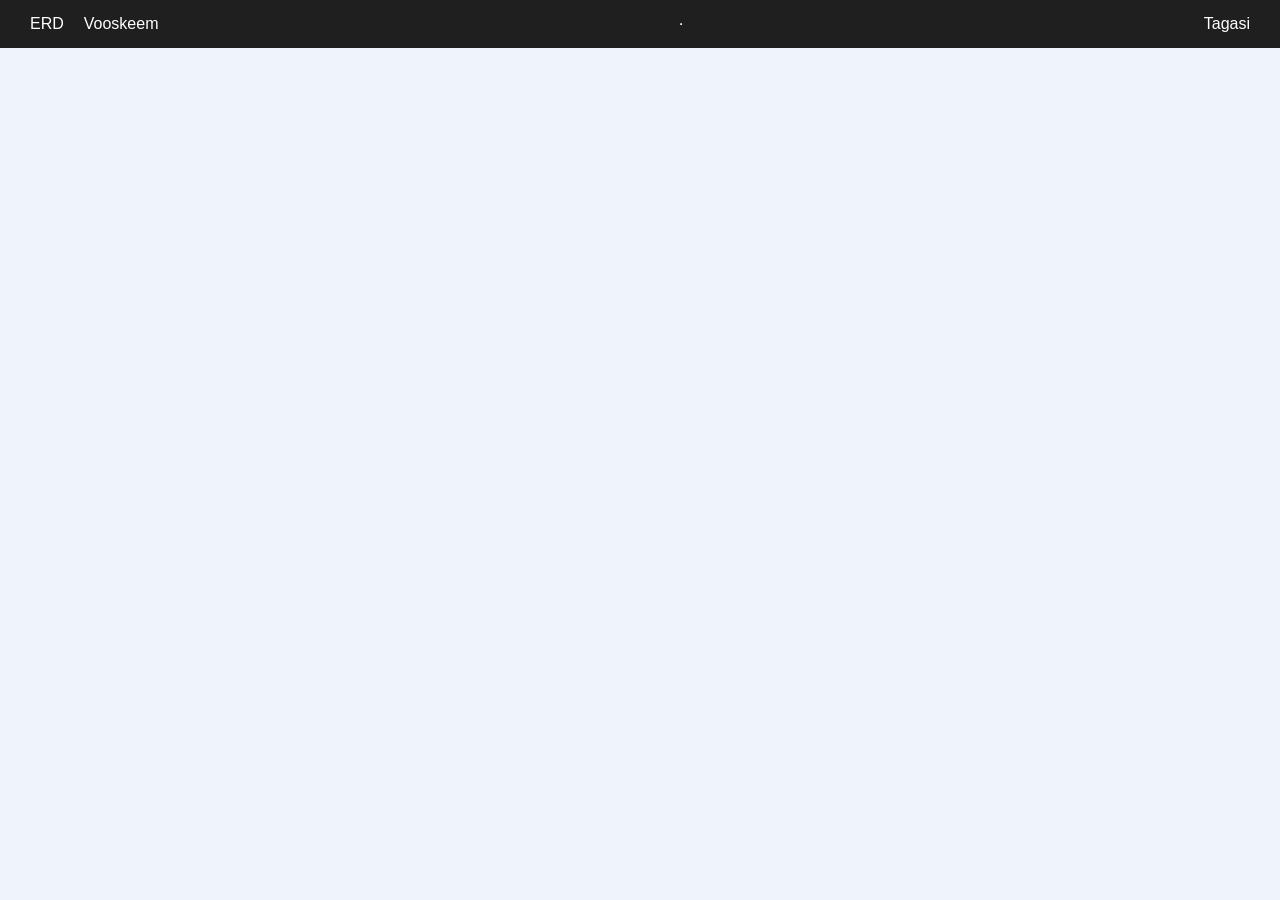
==== UML/index.html @ 885472aa "nav menu update and added files for UML" ====
<!DOCTYPE html>
<html lang="en">
<head>
    <meta charset="UTF-8">
    <meta name="viewport" content="width=device-width, initial-scale=1.0">
    <link rel="stylesheet" href="../static/styles/style.css">
    <title>UML</title>
</head>
<body>
    <nav>
        
        <a href="Erd.html">ERD</a>
        <a href="Flowchart.html">Vooskeem</a>
        <hr>
        <a href="../TAAR.html">Tagasi</a>
    </nav>
</body>
</html>
---- static/styles/style.css ----
/* General page styling */
body {
    background-color: #eef4fa; /* slightly bluish */
    color: #333; /* dark gray text */
    font-family: Arial, sans-serif;
    margin: 0;
    padding: 0;
}

/* Navigation bar */
nav {
    background-color: #1f1f1f; /* dark */
    padding: 15px 30px;
    display: flex;
    gap: 20px;
}

nav a {
    color: #ffffff;
    text-decoration: none;
    font-size: 16px;
    transition: transform 0.2s ease, color 0.2s ease;
}

nav a:hover {
    transform: scale(1.1); /* expands slightly */
    color: #cfd8e3;
}

/* Card-style text containers */
.card {
    background-color: #ffffff;
    padding: 20px;
    margin: 20px;
    border-radius: 12px;
    box-shadow: 0 4px 12px rgba(0, 0, 0, 0.08);
}

/* Paragraphs */
p {
    line-height: 1.6;
}

/* Styled span inside text */
p span {
    background-color: #d6e9ff; /* brighter blue */
    font-weight: bold;
    padding: 2px 6px;
    border-radius: 6px;
    color: #1a1a1a;
}

/* Tables */
table {
    width: 100%;
    border-collapse: collapse;
    margin: 20px 0;
    background-color: #ffffff;
    border-radius: 10px;
    overflow: hidden;
}

/* Table header */
th {
    background-color: #dbe7f3;
    text-align: left;
    padding: 12px;
}

/* Table cells */
td {
    padding: 12px;
    border-bottom: 1px solid #e0e6ed;
}

/* Zebra striping */
tr:nth-child(even) {
    background-color: #f5f9fc;
}

/* Hover effect */
tr:hover {
    background-color: #d0dce8; /* darkens on hover */
    transition: background-color 0.2s ease;
}
/* Unordered list */
ul {
    padding: 0;
    margin: 20px;
    list-style-type: none;
}

/* List items */
li {
    color: #333; /* dark gray text */
    padding: 10px;
    margin: 8px 0;
    border-radius: 8px;
    transition: transform 0.2s ease;
    cursor: pointer;
}

/* Hover effect */
li:hover {
    transform: scale(1.05); /* increases size */
}

.custom-list {
    padding: 0;
    margin: 20px;
    list-style: none;
}

.custom-list li {
    margin: 8px 0;
}

/* Base link style */
.custom-list li a,
.custom-list li a:visited {
    background-color: #dbe7f3;
    color: #000;
    padding: 10px;
    border-radius: 8px;
    text-decoration: none;
    transition: transform 0.2s ease;
}

/* Hover effect (ONLY scale) */
.custom-list li a:hover {
    transform: scale(1.05);
    color: #000;
}
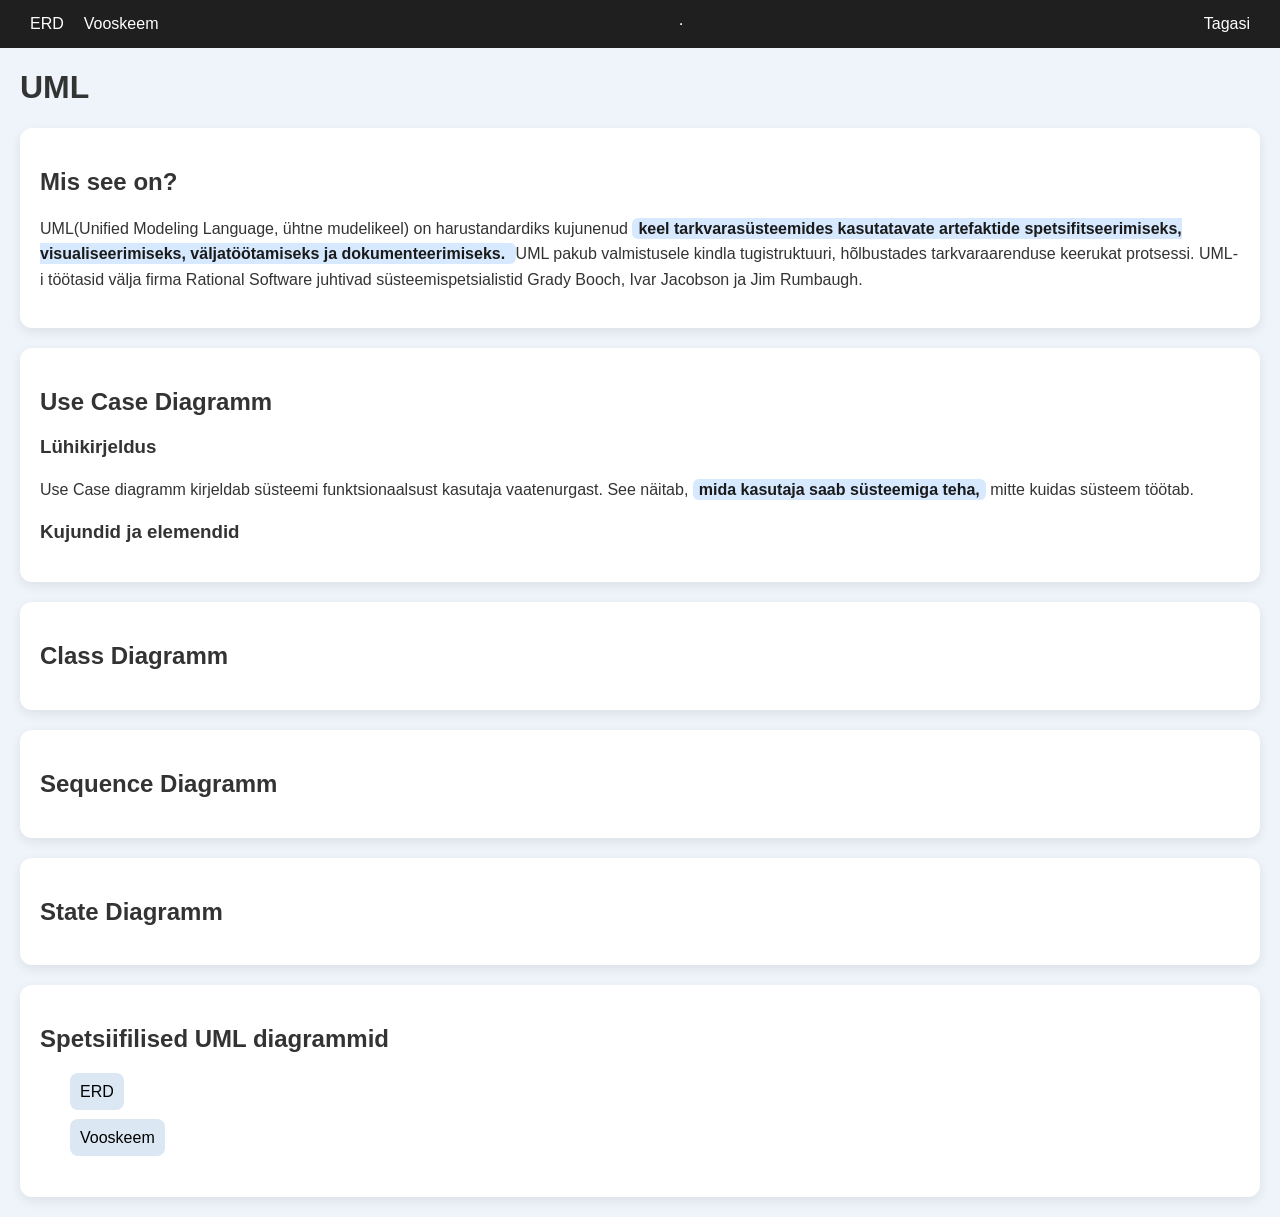
==== commit 0c1da6f2: "started UML exercise" ====
--- a/UML/index.html
+++ b/UML/index.html
@@ -1,18 +1,75 @@
 <!DOCTYPE html>
 <html lang="en">
-<head>
-    <meta charset="UTF-8">
-    <meta name="viewport" content="width=device-width, initial-scale=1.0">
-    <link rel="stylesheet" href="../static/styles/style.css">
+  <head>
+    <meta charset="UTF-8" />
+    <meta name="viewport" content="width=device-width, initial-scale=1.0" />
+    <link rel="stylesheet" href="../static/styles/style.css" />
     <title>UML</title>
-</head>
-<body>
+  </head>
+
+  <body>
     <nav>
-        
-        <a href="Erd.html">ERD</a>
-        <a href="Flowchart.html">Vooskeem</a>
-        <hr>
-        <a href="../TAAR.html">Tagasi</a>
+      <a href="Erd.html">ERD</a>
+      <a href="Flowchart.html">Vooskeem</a>
+      <hr />
+      <a href="../TAAR.html">Tagasi</a>
     </nav>
-</body>
-</html>+
+    <div class="container">
+      <h1>UML</h1>
+
+      <div class="card">
+        <h2>Mis see on?</h2>
+        <p>
+          UML(Unified Modeling Language, ühtne mudelikeel) on harustandardiks
+          kujunenud
+          <span
+            >keel tarkvarasüsteemides kasutatavate artefaktide
+            spetsifitseerimiseks, visualiseerimiseks, väljatöötamiseks ja
+            dokumenteerimiseks.
+          </span>
+          UML pakub valmistusele kindla tugistruktuuri, hõlbustades
+          tarkvaraarenduse keerukat protsessi. UML-i töötasid välja firma
+          Rational Software juhtivad süsteemispetsialistid Grady Booch, Ivar
+          Jacobson ja Jim Rumbaugh.
+        </p>
+      </div>
+
+      <div class="card">
+        <h2>Use Case Diagramm</h2>
+        <h3>Lühikirjeldus</h3>
+        <p>
+          Use Case diagramm kirjeldab süsteemi funktsionaalsust kasutaja
+          vaatenurgast. See näitab,
+          <span>mida kasutaja saab süsteemiga teha,</span> mitte kuidas süsteem
+          töötab.
+        </p>
+        <h3>Kujundid ja elemendid</h3>
+        <p>
+
+        </p>
+      </div>
+
+      <div class="card">
+        <h2>Class Diagramm</h2>
+      </div>
+
+      <div class="card">
+        <h2>Sequence Diagramm</h2>
+      </div>
+
+      <div class="card">
+        <h2>State Diagramm</h2>
+      </div>
+
+      <div class="card">
+        <h2>Spetsiifilised UML diagrammid</h2>
+
+        <ul class="custom-list">
+          <li><a href="Erd.html">ERD</a></li>
+          <li><a href="Flowchart.html">Vooskeem</a></li>
+        </ul>
+      </div>
+    </div>
+  </body>
+</html>
--- a/static/styles/style.css
+++ b/static/styles/style.css
@@ -6,7 +6,9 @@
     margin: 0;
     padding: 0;
 }
-
+h1 {
+    padding-left: 20px;
+}
 /* Navigation bar */
 nav {
     background-color: #1f1f1f; /* dark */
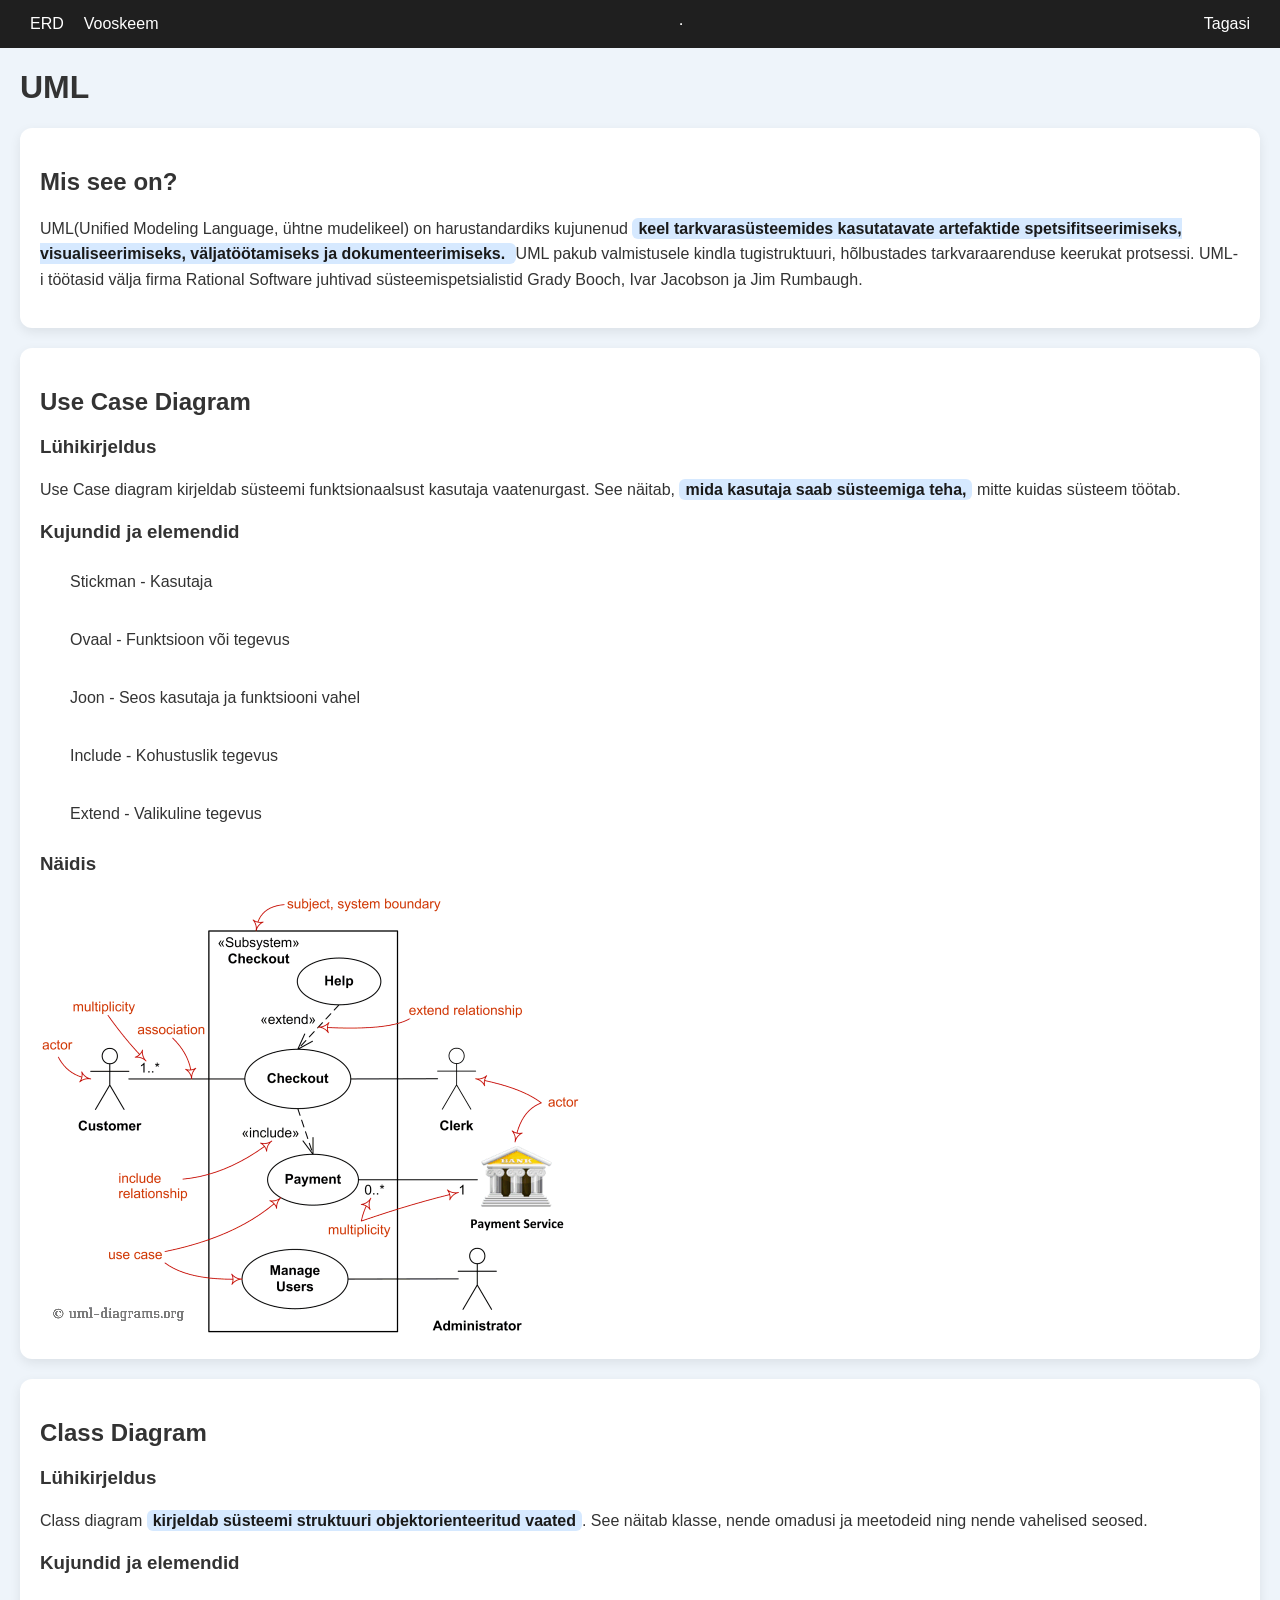
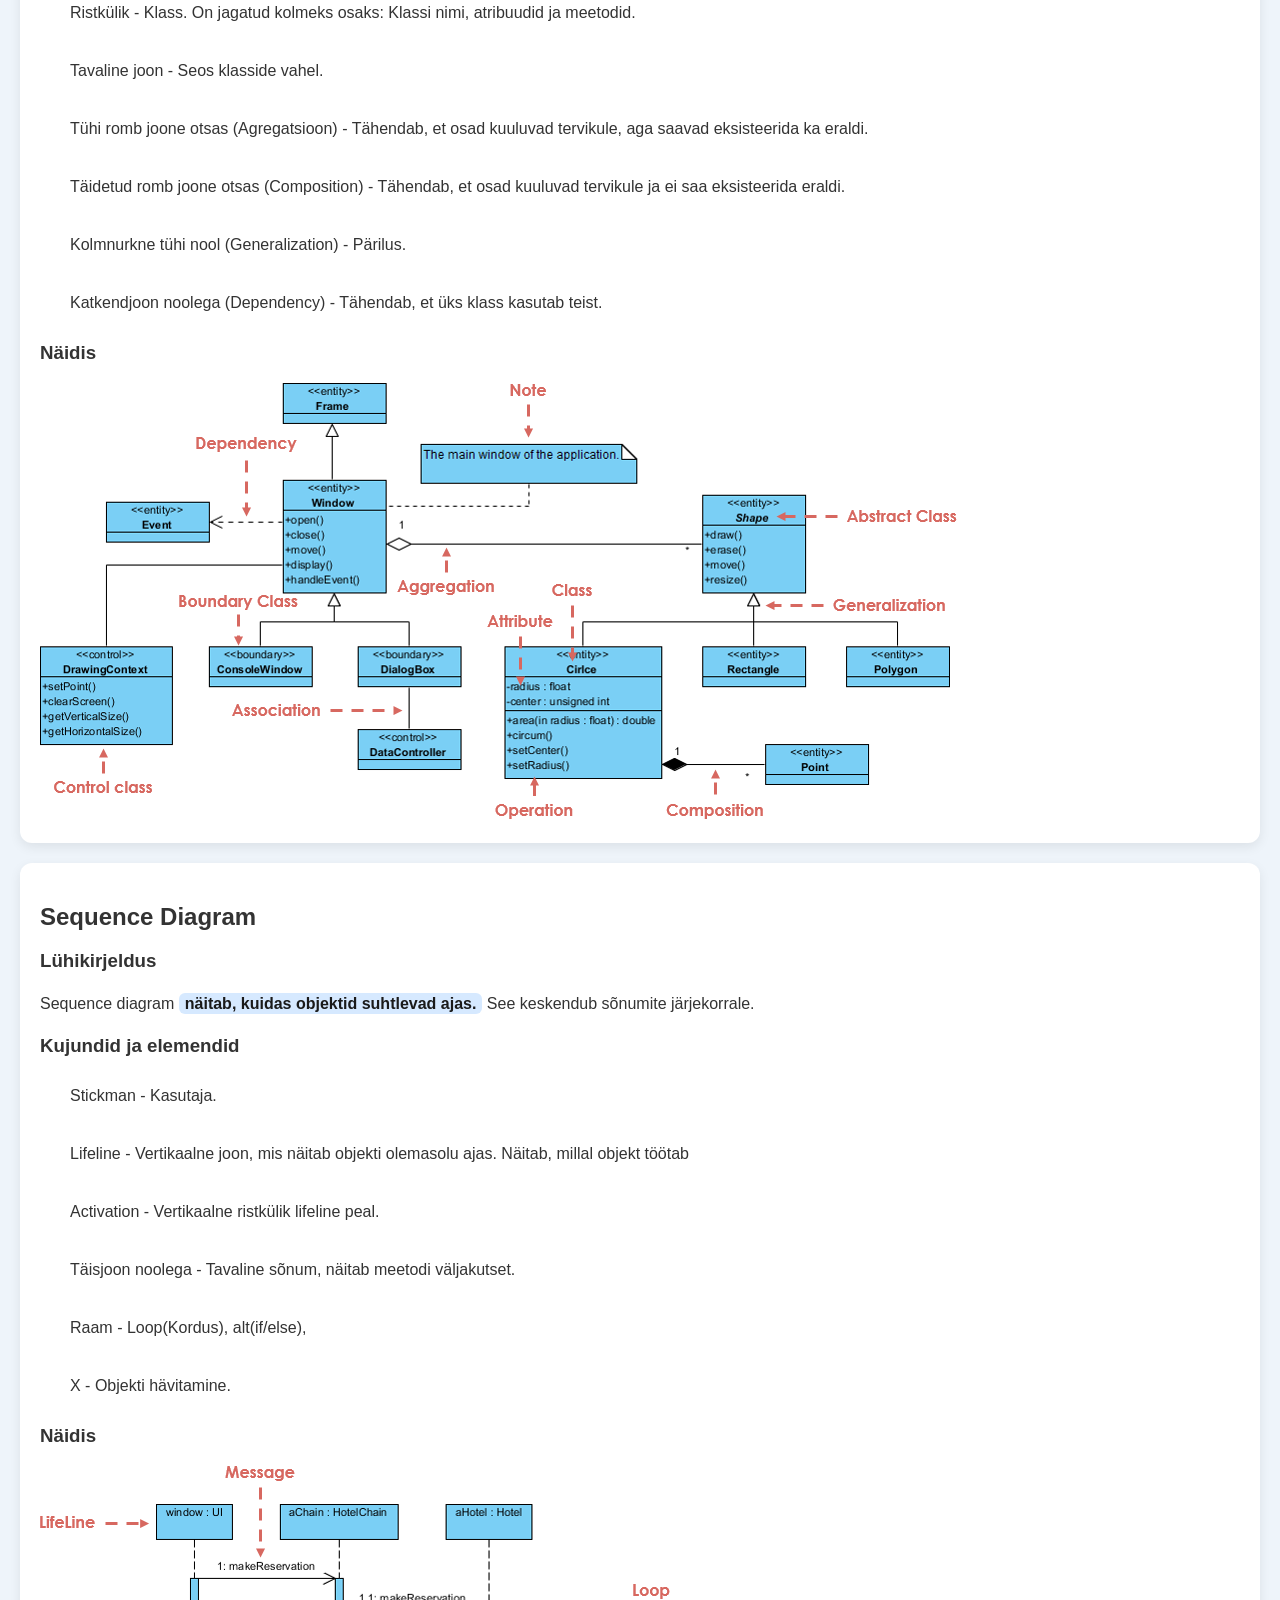
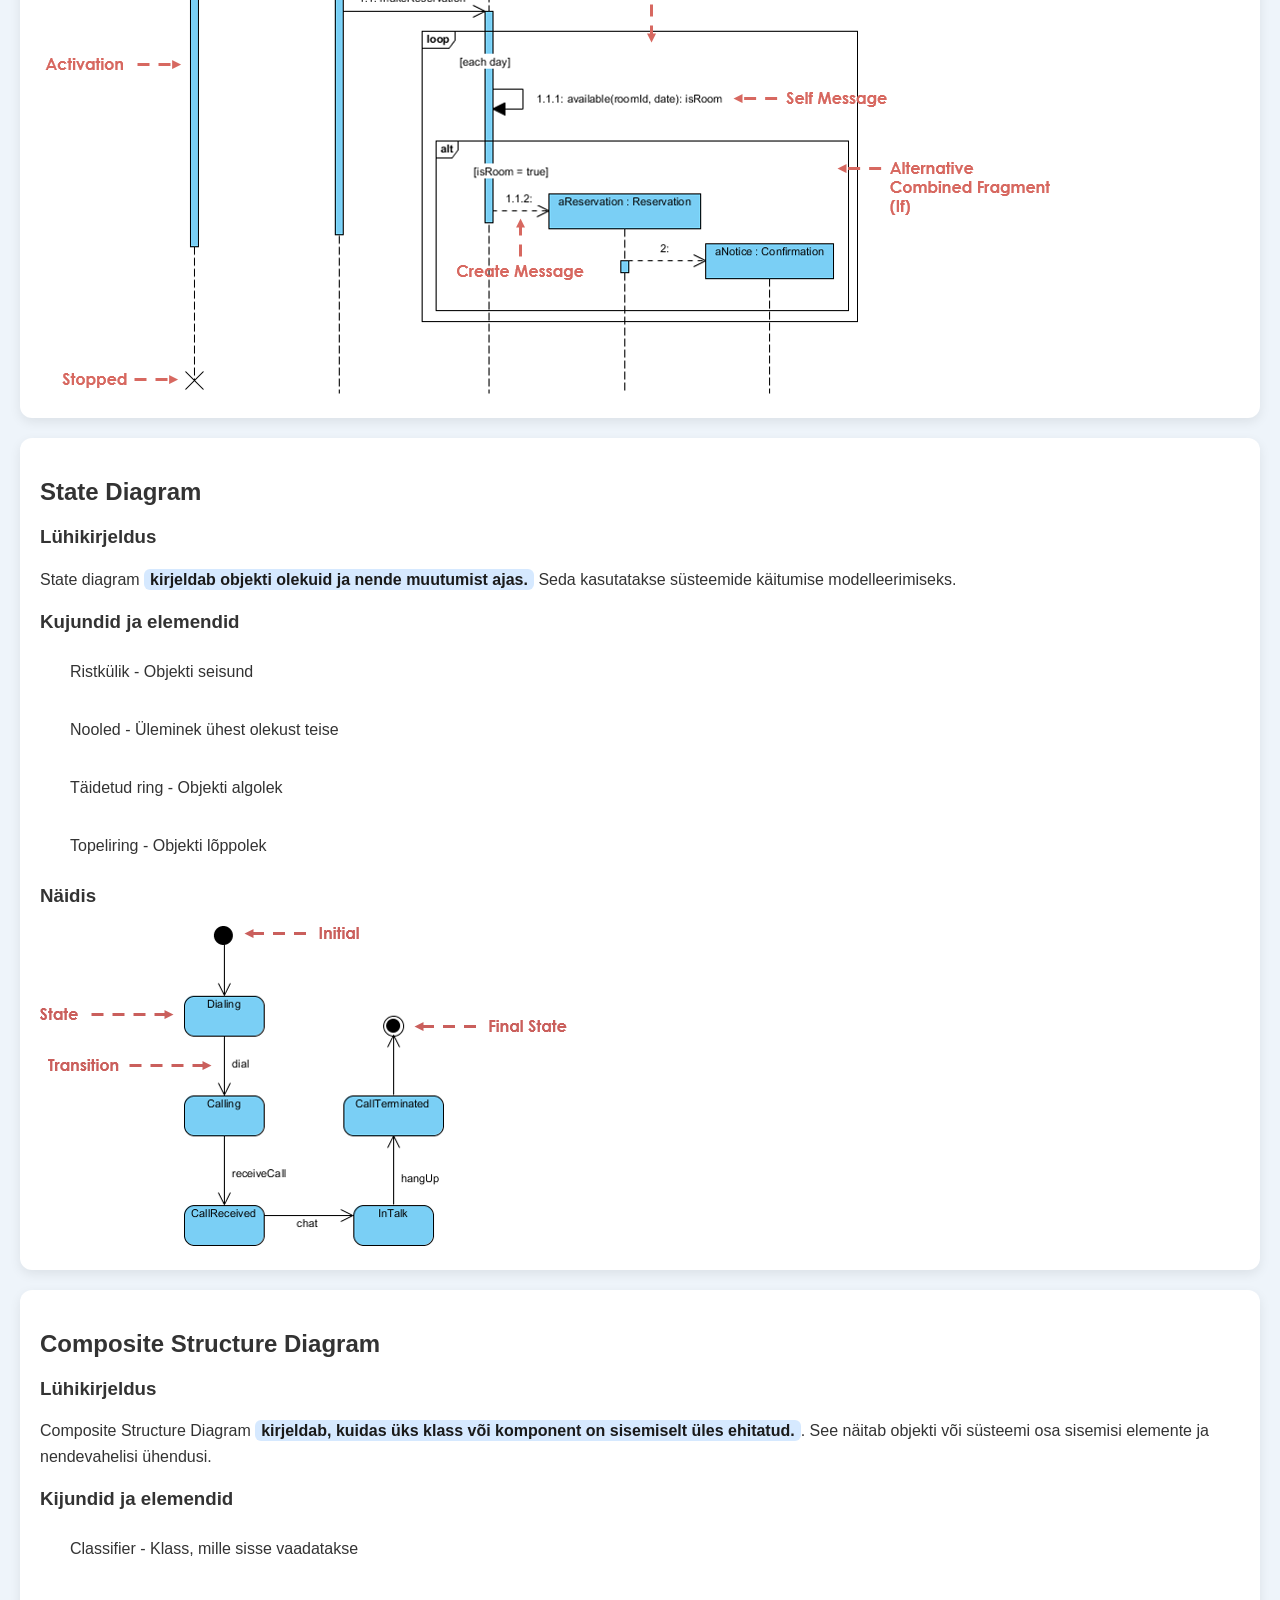
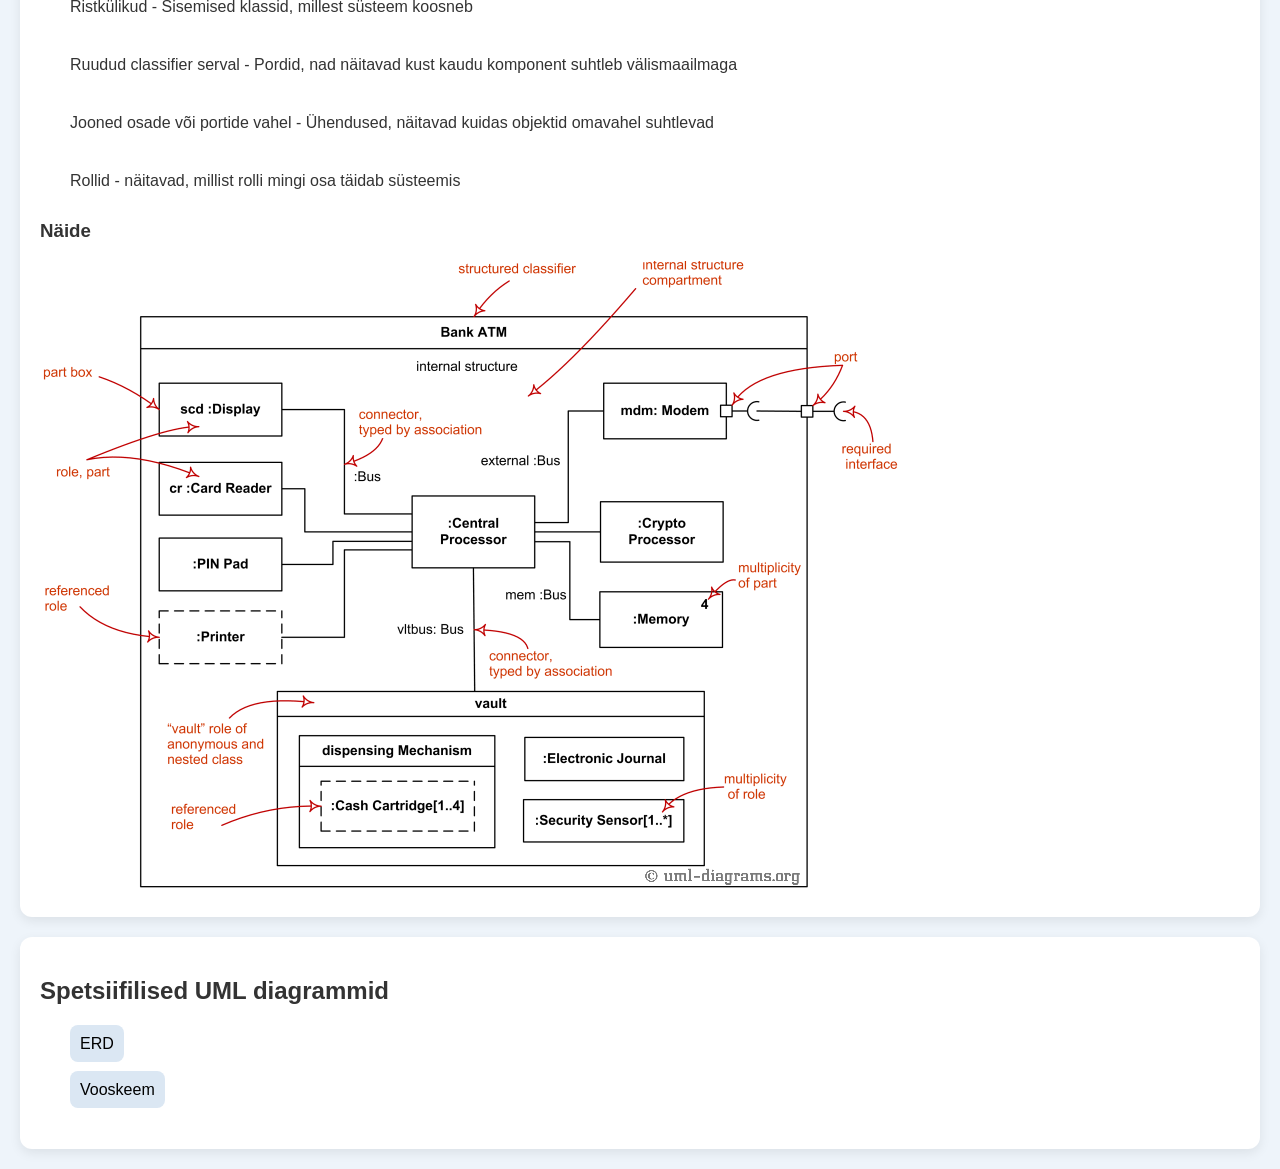
==== commit a55adcfb: "UseCase, Class diagram, Sequence diagram, State diagram, Composite Structure diagram" ====
--- a/UML/index.html
+++ b/UML/index.html
@@ -36,30 +36,113 @@
       </div>
 
       <div class="card">
-        <h2>Use Case Diagramm</h2>
+        <h2>Use Case Diagram</h2>
         <h3>Lühikirjeldus</h3>
         <p>
-          Use Case diagramm kirjeldab süsteemi funktsionaalsust kasutaja
+          Use Case diagram kirjeldab süsteemi funktsionaalsust kasutaja
           vaatenurgast. See näitab,
           <span>mida kasutaja saab süsteemiga teha,</span> mitte kuidas süsteem
           töötab.
         </p>
         <h3>Kujundid ja elemendid</h3>
         <p>
+          <ul><li>Stickman - Kasutaja</li></ul>
+          <ul><li>Ovaal - Funktsioon või tegevus</li></ul>
+          <ul><li>Joon - Seos kasutaja ja funktsiooni vahel</li></ul>
+          <ul><li>Include - Kohustuslik tegevus</li></ul>
+          <ul><li>Extend - Valikuline tegevus</li></ul>
+        </p>
 
-        </p>
+        <h3>Näidis</h3>
+        <img src="../static/images/UseCase.png" alt="UseCase pilt">
       </div>
 
       <div class="card">
-        <h2>Class Diagramm</h2>
+        <h2>Class Diagram</h2>
+
+        <h3>Lühikirjeldus</h3>
+        <p>
+          Class diagram <span>kirjeldab süsteemi struktuuri objektorienteeritud vaated</span>. 
+          See näitab klasse, nende omadusi ja meetodeid ning nende vahelised seosed.
+        </p>
+
+        <h3>Kujundid ja elemendid</h3>
+        <p>
+          <ul><li>Ristkülik - Klass. On jagatud kolmeks osaks: Klassi nimi, atribuudid ja meetodid.</li></ul>
+          <ul><li>Tavaline joon - Seos klasside vahel.</li></ul>
+          <ul><li>Tühi romb joone otsas (Agregatsioon) - Tähendab, et osad kuuluvad tervikule, aga saavad eksisteerida ka eraldi.</li></ul>
+          <ul><li>Täidetud romb joone otsas (Composition) - Tähendab, et osad kuuluvad tervikule ja ei saa eksisteerida eraldi.</li></ul>
+          <ul><li>Kolmnurkne tühi nool (Generalization) - Pärilus.</li></ul>
+          <ul><li>Katkendjoon noolega (Dependency) - Tähendab, et üks klass kasutab teist.</li></ul>
+        </p>
+
+        <h3>Näidis</h3>
+        <img src="../static/images/ClassDiagramm.webp" alt="ClassDiagramm pilt">
       </div>
 
       <div class="card">
-        <h2>Sequence Diagramm</h2>
+        <h2>Sequence Diagram</h2>
+
+        <h3>Lühikirjeldus</h3>
+        <p>
+          Sequence diagram <span>näitab, kuidas objektid suhtlevad ajas.</span> See keskendub sõnumite järjekorrale. 
+        </p>
+
+        <h3>Kujundid ja elemendid</h3>
+        <p>
+          <ul><li>Stickman - Kasutaja.</li></ul>
+          <ul><li>Lifeline - Vertikaalne joon, mis näitab objekti olemasolu ajas. Näitab, millal objekt töötab</li></ul>
+          <ul><li>Activation - Vertikaalne ristkülik lifeline peal.</li></ul>
+          <ul><li>Täisjoon noolega - Tavaline sõnum, näitab meetodi väljakutset.</li></ul>
+          <ul><li>Raam - Loop(Kordus), alt(if/else), </li></ul>
+          <ul><li>X - Objekti hävitamine.</li></ul>
+        </p>
+
+        <h3>Näidis</h3>
+        <img src="../static/images/SequenceDiagramm.webp" alt="">
       </div>
 
       <div class="card">
-        <h2>State Diagramm</h2>
+        <h2>State Diagram</h2>
+
+        <h3>Lühikirjeldus</h3>
+        <p>
+          State diagram <span>kirjeldab objekti olekuid ja nende muutumist ajas.</span> 
+          Seda kasutatakse süsteemide käitumise modelleerimiseks. 
+        </p>
+
+        <h3>Kujundid ja elemendid</h3>
+        <p>
+          <ul><li>Ristkülik - Objekti seisund</li></ul>
+          <ul><li>Nooled - Üleminek ühest olekust teise</li></ul>
+          <ul><li>Täidetud ring - Objekti algolek</li></ul>
+          <ul><li>Topeliring - Objekti lõppolek</li></ul>
+        </p>
+
+        <h3>Näidis</h3>
+        <img src="../static/images/StateDiagram.webp" alt="StateDiagram pilt">
+      </div>
+
+      <div class="card">
+        <h2>Composite Structure Diagram</h2>
+
+        <h3>Lühikirjeldus</h3>
+        <p>
+          Composite Structure Diagram <span>kirjeldab, kuidas üks klass või komponent on sisemiselt üles ehitatud.</span>.
+          See näitab objekti või süsteemi osa sisemisi elemente ja nendevahelisi ühendusi.
+        </p>
+
+        <h3>Kijundid ja elemendid</h3>
+        <p>
+          <ul><li>Classifier - Klass, mille sisse vaadatakse</li></ul>
+          <ul><li>Ristkülikud - Sisemised klassid, millest süsteem koosneb</li></ul>
+          <ul><li>Ruudud classifier serval - Pordid, nad näitavad kust kaudu komponent suhtleb välismaailmaga</li></ul>
+          <ul><li>Jooned osade või portide vahel - Ühendused, näitavad kuidas objektid omavahel suhtlevad</li></ul>
+          <ul><li>Rollid - näitavad, millist rolli mingi osa täidab süsteemis</li></ul>
+        </p>
+
+        <h3>Näide</h3>
+        <img src="../static/images/CompositeStructureDiagram.png" alt="">
       </div>
 
       <div class="card">
